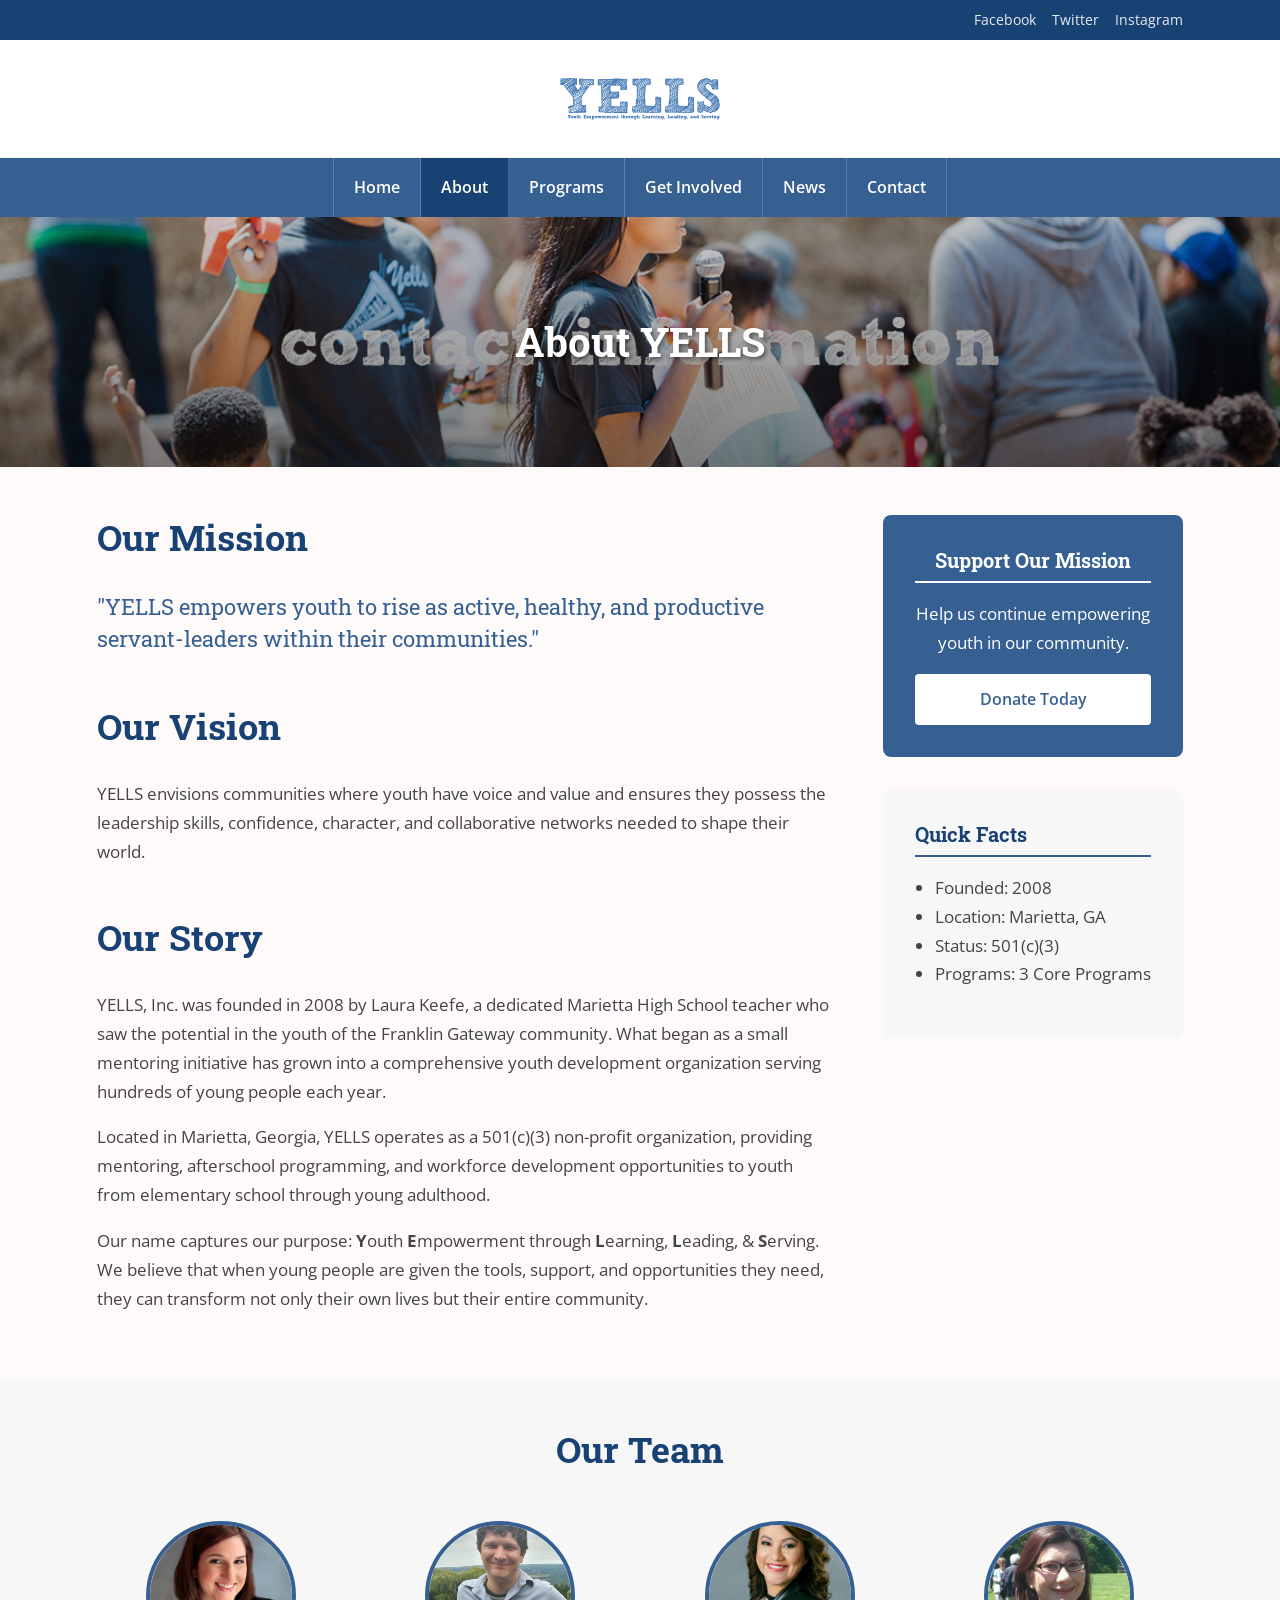
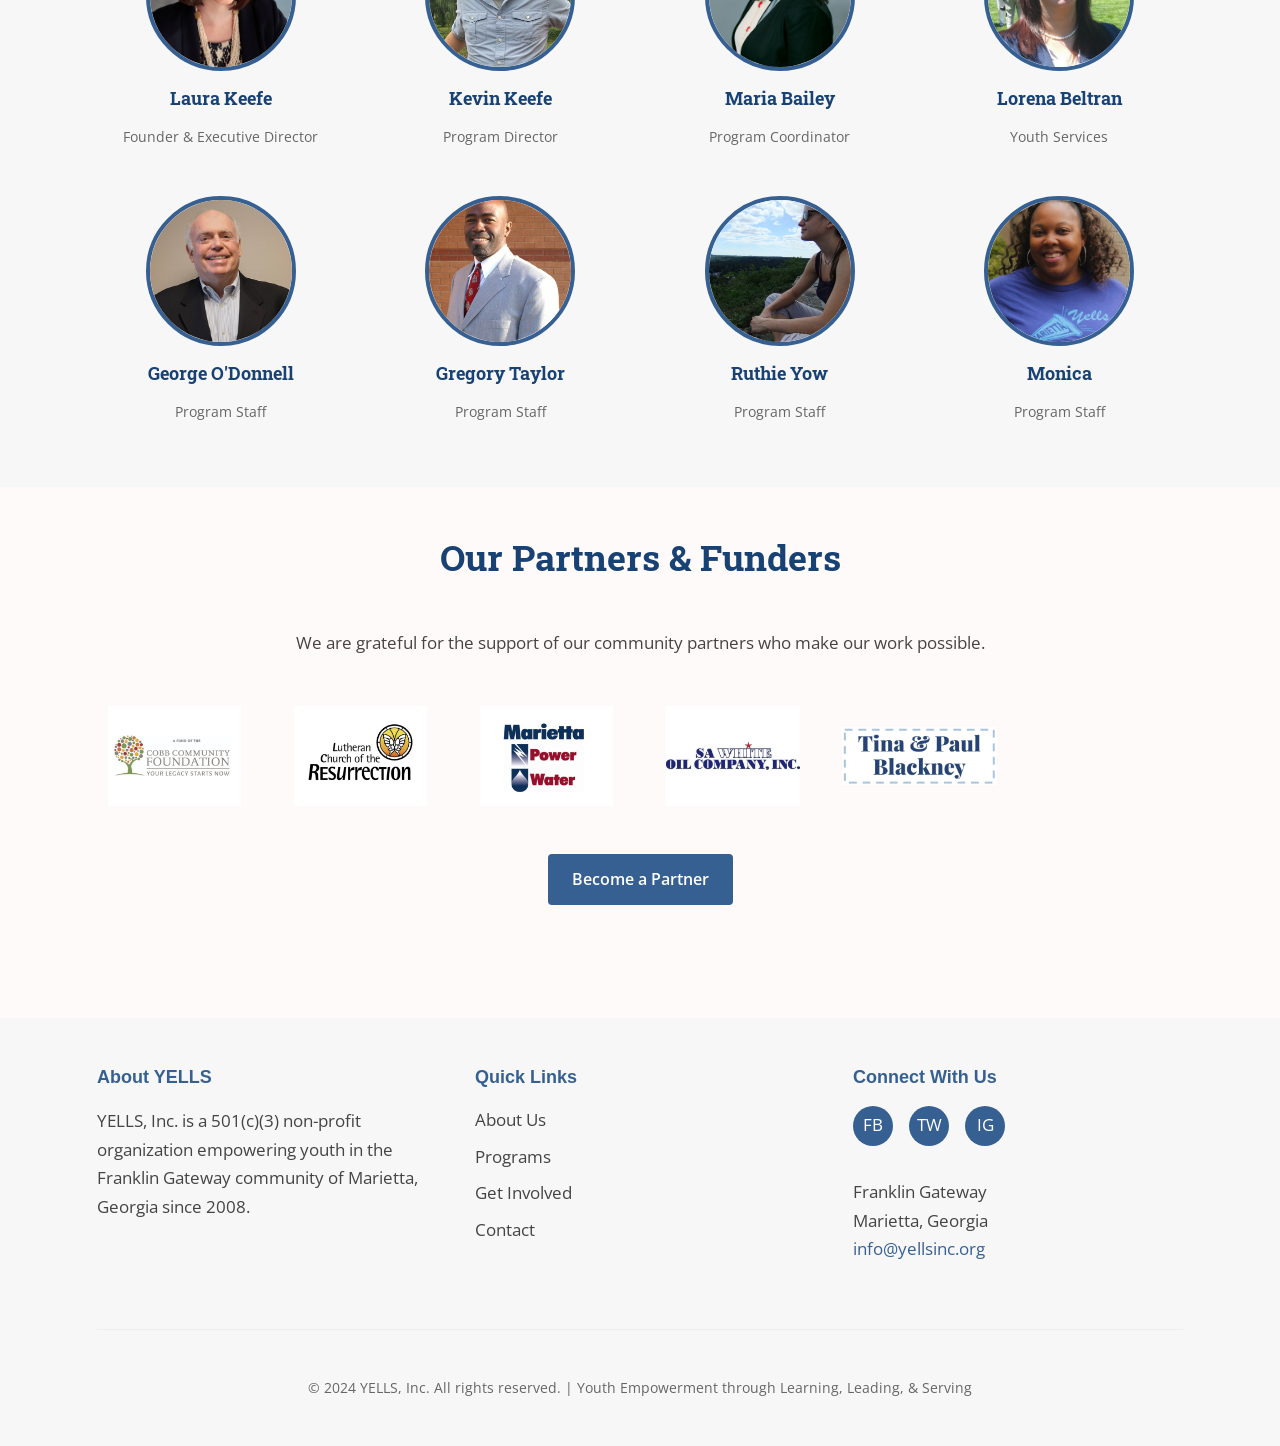
==== about.html @ d7faf768 "YELLS Inc. static site demo" ====
<!DOCTYPE html>
<html lang="en">
<head>
    <meta charset="UTF-8">
    <meta name="viewport" content="width=device-width, initial-scale=1.0">
    <meta name="description" content="Learn about YELLS, Inc. - a 501(c)(3) non-profit empowering youth in Marietta, Georgia since 2008. Meet our team, board, and partners.">
    <title>About Us - YELLS, Inc.</title>
    <link rel="preconnect" href="https://fonts.googleapis.com">
    <link rel="preconnect" href="https://fonts.gstatic.com" crossorigin>
    <link href="https://fonts.googleapis.com/css2?family=Open+Sans:wght@400;600;700&family=Roboto+Slab:wght@400;600;700&display=swap" rel="stylesheet">
    <link rel="stylesheet" href="css/style.css">
</head>
<body>
    <!-- Header -->
    <header class="header" role="banner">
        <div class="header__top">
            <div class="container">
                <div class="header__social">
                    <a href="https://facebook.com/yellsinc" aria-label="Facebook">Facebook</a>
                    <a href="https://twitter.com/yellsinc" aria-label="Twitter">Twitter</a>
                    <a href="https://instagram.com/yellsinc" aria-label="Instagram">Instagram</a>
                </div>
            </div>
        </div>
        <div class="header__main">
            <div class="container">
                <a href="index.html">
                    <img src="images/YELLSLogoBrighter.png" alt="YELLS - Youth Empowerment through Learning, Leading, and Serving" class="header__logo">
                </a>
            </div>
        </div>
    </header>

    <!-- Navigation -->
    <nav class="nav" aria-label="Main navigation">
        <div class="nav__container">
            <button class="nav__toggle" aria-label="Toggle navigation" aria-expanded="false">
                &#9776;
            </button>
            <ul class="nav__menu">
                <li class="nav__item"><a href="index.html" class="nav__link">Home</a></li>
                <li class="nav__item"><a href="about.html" class="nav__link nav__link--active">About</a></li>
                <li class="nav__item"><a href="programs.html" class="nav__link">Programs</a></li>
                <li class="nav__item"><a href="get-involved.html" class="nav__link">Get Involved</a></li>
                <li class="nav__item"><a href="news.html" class="nav__link">News</a></li>
                <li class="nav__item"><a href="contact.html" class="nav__link">Contact</a></li>
            </ul>
        </div>
    </nav>

    <main role="main">
        <!-- Page Banner -->
        <section class="page-banner">
            <img src="images/contactbanner.png" alt="YELLS community gathering" class="page-banner__image">
            <div class="page-banner__overlay">
                <h1 class="page-banner__title">About YELLS</h1>
            </div>
        </section>

        <!-- Mission & Vision -->
        <section class="section">
            <div class="container">
                <div class="two-column">
                    <div class="two-column__main">
                        <h2>Our Mission</h2>
                        <p class="mission__text" style="font-size: 1.35rem; text-align: left;">
                            "YELLS empowers youth to rise as active, healthy, and productive servant-leaders within their communities."
                        </p>

                        <h2 class="mt-3">Our Vision</h2>
                        <p>YELLS envisions communities where youth have voice and value and ensures they possess the leadership skills, confidence, character, and collaborative networks needed to shape their world.</p>

                        <h2 class="mt-3">Our Story</h2>
                        <p>YELLS, Inc. was founded in 2008 by Laura Keefe, a dedicated Marietta High School teacher who saw the potential in the youth of the Franklin Gateway community. What began as a small mentoring initiative has grown into a comprehensive youth development organization serving hundreds of young people each year.</p>
                        <p>Located in Marietta, Georgia, YELLS operates as a 501(c)(3) non-profit organization, providing mentoring, afterschool programming, and workforce development opportunities to youth from elementary school through young adulthood.</p>
                        <p>Our name captures our purpose: <strong>Y</strong>outh <strong>E</strong>mpowerment through <strong>L</strong>earning, <strong>L</strong>eading, & <strong>S</strong>erving. We believe that when young people are given the tools, support, and opportunities they need, they can transform not only their own lives but their entire community.</p>
                    </div>
                    <div class="two-column__sidebar">
                        <div class="sidebar-widget donate-widget">
                            <h3 class="sidebar-widget__title donate-widget__title">Support Our Mission</h3>
                            <p class="donate-widget__text">Help us continue empowering youth in our community.</p>
                            <a href="get-involved.html#donate" class="btn">Donate Today</a>
                        </div>
                        <div class="sidebar-widget">
                            <h3 class="sidebar-widget__title">Quick Facts</h3>
                            <ul style="padding-left: 1.25rem;">
                                <li>Founded: 2008</li>
                                <li>Location: Marietta, GA</li>
                                <li>Status: 501(c)(3)</li>
                                <li>Programs: 3 Core Programs</li>
                            </ul>
                        </div>
                    </div>
                </div>
            </div>
        </section>

        <!-- Our Team -->
        <section class="section section--gray" id="team">
            <div class="container">
                <h2 class="text-center mb-3">Our Team</h2>
                <div class="staff-grid">
                    <div class="staff-card">
                        <img src="images/Keefe_Laura.jpg" alt="Laura Keefe" class="staff-card__image">
                        <h3 class="staff-card__name">Laura Keefe</h3>
                        <p class="staff-card__title">Founder & Executive Director</p>
                    </div>
                    <div class="staff-card">
                        <img src="images/Keefe_Kevin.jpg" alt="Kevin Keefe" class="staff-card__image">
                        <h3 class="staff-card__name">Kevin Keefe</h3>
                        <p class="staff-card__title">Program Director</p>
                    </div>
                    <div class="staff-card">
                        <img src="images/Bailey_Maria.jpg" alt="Maria Bailey" class="staff-card__image">
                        <h3 class="staff-card__name">Maria Bailey</h3>
                        <p class="staff-card__title">Program Coordinator</p>
                    </div>
                    <div class="staff-card">
                        <img src="images/Beltran_Lorena.jpg" alt="Lorena Beltran" class="staff-card__image">
                        <h3 class="staff-card__name">Lorena Beltran</h3>
                        <p class="staff-card__title">Youth Services</p>
                    </div>
                    <div class="staff-card">
                        <img src="images/ODonnell_George.jpg" alt="George O'Donnell" class="staff-card__image">
                        <h3 class="staff-card__name">George O'Donnell</h3>
                        <p class="staff-card__title">Program Staff</p>
                    </div>
                    <div class="staff-card">
                        <img src="images/Taylor_Gregory_Cropped.jpg" alt="Gregory Taylor" class="staff-card__image">
                        <h3 class="staff-card__name">Gregory Taylor</h3>
                        <p class="staff-card__title">Program Staff</p>
                    </div>
                    <div class="staff-card">
                        <img src="images/Yow_Ruthie.jpg" alt="Ruthie Yow" class="staff-card__image">
                        <h3 class="staff-card__name">Ruthie Yow</h3>
                        <p class="staff-card__title">Program Staff</p>
                    </div>
                    <div class="staff-card">
                        <img src="images/monica-1.png" alt="Monica" class="staff-card__image">
                        <h3 class="staff-card__name">Monica</h3>
                        <p class="staff-card__title">Program Staff</p>
                    </div>
                </div>
            </div>
        </section>

        <!-- Partners -->
        <section class="section" id="partners">
            <div class="container">
                <h2 class="text-center mb-3">Our Partners & Funders</h2>
                <p class="text-center mb-3">We are grateful for the support of our community partners who make our work possible.</p>
                <div class="partners-grid">
                    <img src="images/CCF-Square.jpg" alt="Community Foundation Partner" class="partner-logo">
                    <img src="images/LCR_Logo_Square.jpg" alt="LCR Partner" class="partner-logo">
                    <img src="images/Marietta-Power-and-Water-Square.jpg" alt="Marietta Power and Water" class="partner-logo">
                    <img src="images/SA_White_Oil_Logo_Centered.jpg" alt="SA White Oil" class="partner-logo">
                    <img src="images/blackney_tina_paul.jpg" alt="Blackney Family Foundation" class="partner-logo">
                </div>
                <p class="text-center mt-3">
                    <a href="get-involved.html#donate" class="btn btn--primary">Become a Partner</a>
                </p>
            </div>
        </section>
    </main>

    <!-- Footer -->
    <footer class="footer" role="contentinfo">
        <div class="container">
            <div class="footer__grid">
                <div>
                    <h4 class="footer__title">About YELLS</h4>
                    <p>YELLS, Inc. is a 501(c)(3) non-profit organization empowering youth in the Franklin Gateway community of Marietta, Georgia since 2008.</p>
                </div>
                <div>
                    <h4 class="footer__title">Quick Links</h4>
                    <ul class="footer__links">
                        <li><a href="about.html">About Us</a></li>
                        <li><a href="programs.html">Programs</a></li>
                        <li><a href="get-involved.html">Get Involved</a></li>
                        <li><a href="contact.html">Contact</a></li>
                    </ul>
                </div>
                <div>
                    <h4 class="footer__title">Connect With Us</h4>
                    <div class="footer__social">
                        <a href="https://facebook.com/yellsinc" aria-label="Facebook">FB</a>
                        <a href="https://twitter.com/yellsinc" aria-label="Twitter">TW</a>
                        <a href="https://instagram.com/yellsinc" aria-label="Instagram">IG</a>
                    </div>
                    <p class="mt-2">
                        Franklin Gateway<br>
                        Marietta, Georgia<br>
                        <a href="mailto:info@yellsinc.org">info@yellsinc.org</a>
                    </p>
                </div>
            </div>
            <div class="footer__bottom">
                <p>&copy; 2024 YELLS, Inc. All rights reserved. | Youth Empowerment through Learning, Leading, & Serving</p>
            </div>
        </div>
    </footer>

    <script src="js/main.js"></script>
</body>
</html>
---- css/style.css ----
/* YELLS, Inc. - Website Stylesheet */
/* Youth Empowerment through Learning, Leading, & Serving */

/* ============================================
   CSS Variables / Design Tokens
   ============================================ */
:root {
  /* Colors */
  --yells-primary: #376092;
  --yells-primary-light: #6fa4e1;
  --yells-primary-dark: #194274;
  --yells-primary-mid: #4f78aa;
  --yells-background: #FFFaFa;
  --yells-text: #444444;
  --yells-text-light: #666666;
  --yells-gray-light: #F7F7F7;
  --yells-gray: #eeeeee;
  --yells-overlay: rgba(37, 60, 92, 0.7);
  --yells-quote: #457AB5;

  /* Typography */
  --font-body: "Open Sans", system-ui, -apple-system, sans-serif;
  --font-heading: "Roboto Slab", Georgia, serif;
  --font-display: "Gill Sans", Calibri, "Trebuchet MS", sans-serif;

  /* Spacing */
  --max-width: 1150px;
  --spacing-xs: 0.5rem;
  --spacing-sm: 1rem;
  --spacing-md: 2rem;
  --spacing-lg: 3rem;
  --spacing-xl: 4rem;

  /* Transitions */
  --transition: 0.3s ease;
}

/* ============================================
   Reset & Base Styles
   ============================================ */
*, *::before, *::after {
  box-sizing: border-box;
}

html {
  scroll-behavior: smooth;
}

body {
  margin: 0;
  font-family: var(--font-body);
  font-size: 17px;
  line-height: 1.7;
  color: var(--yells-text);
  background-color: var(--yells-background);
}

img {
  max-width: 100%;
  height: auto;
  display: block;
}

a {
  color: var(--yells-primary);
  text-decoration: none;
  transition: color var(--transition);
}

a:hover {
  color: var(--yells-primary-light);
}

h1, h2, h3, h4, h5, h6 {
  font-family: var(--font-heading);
  color: var(--yells-primary-dark);
  line-height: 1.3;
  margin-top: 0;
}

h1 { font-size: 2.526em; }
h2 { font-size: 2.105em; }
h3 { font-size: 1.579em; }
h4 { font-size: 1.316em; }
h5 { font-size: 1.053em; }
h6 { font-size: 0.906em; }

/* ============================================
   Layout
   ============================================ */
.container {
  max-width: var(--max-width);
  margin: 0 auto;
  padding: 0 var(--spacing-md);
}

.section {
  padding: var(--spacing-lg) 0;
}

.section--gray {
  background-color: var(--yells-gray-light);
}

/* ============================================
   Header
   ============================================ */
.header {
  background-color: white;
  border-bottom: 1px solid var(--yells-gray);
}

.header__top {
  background-color: var(--yells-primary-dark);
  padding: var(--spacing-xs) 0;
}

.header__social {
  display: flex;
  justify-content: flex-end;
  gap: var(--spacing-sm);
}

.header__social a {
  color: white;
  font-size: 0.9rem;
  opacity: 0.9;
}

.header__social a:hover {
  opacity: 1;
  color: var(--yells-primary-light);
}

.header__main {
  padding: var(--spacing-md) 0;
  text-align: center;
}

.header__logo {
  max-width: 300px;
  margin: 0 auto;
}

/* ============================================
   Navigation
   ============================================ */
.nav {
  background-color: var(--yells-primary);
  position: sticky;
  top: 0;
  z-index: 1000;
}

.nav__container {
  max-width: var(--max-width);
  margin: 0 auto;
  padding: 0 var(--spacing-md);
}

.nav__toggle {
  display: none;
  background: none;
  border: none;
  color: white;
  font-size: 1.5rem;
  padding: var(--spacing-sm);
  cursor: pointer;
}

.nav__menu {
  display: flex;
  justify-content: center;
  list-style: none;
  margin: 0;
  padding: 0;
}

.nav__item {
  position: relative;
}

.nav__link {
  display: block;
  color: white;
  padding: var(--spacing-sm) 1.25rem;
  font-size: 1rem;
  font-weight: 600;
  transition: background-color var(--transition);
  border-right: 1px solid rgba(255, 255, 255, 0.2);
}

.nav__item:first-child .nav__link {
  border-left: 1px solid rgba(255, 255, 255, 0.2);
}

.nav__link:hover,
.nav__link--active {
  background-color: var(--yells-primary-dark);
  color: white;
}

/* ============================================
   Hero Section
   ============================================ */
.hero {
  position: relative;
  background-color: var(--yells-primary-dark);
  overflow: hidden;
}

.hero__image {
  width: 100%;
  height: 400px;
  object-fit: cover;
  border: 10px solid white;
}

.hero__content {
  position: absolute;
  bottom: 30px;
  right: 30px;
  background-color: var(--yells-overlay);
  padding: var(--spacing-md);
  max-width: 500px;
  border-radius: 4px;
}

.hero__title {
  color: white;
  font-size: 2rem;
  margin-bottom: var(--spacing-xs);
}

.hero__text {
  color: white;
  margin: 0;
  font-size: 1.1rem;
}

/* Page Banner */
.page-banner {
  position: relative;
  height: 250px;
  overflow: hidden;
}

.page-banner__image {
  width: 100%;
  height: 100%;
  object-fit: cover;
}

.page-banner__overlay {
  position: absolute;
  top: 0;
  left: 0;
  right: 0;
  bottom: 0;
  background: linear-gradient(to bottom, rgba(0,0,0,0.2), rgba(0,0,0,0.5));
  display: flex;
  align-items: center;
  justify-content: center;
}

.page-banner__title {
  color: white;
  font-size: 2.5rem;
  text-shadow: 2px 2px 4px rgba(0,0,0,0.5);
  margin: 0;
}

/* ============================================
   Mission Section
   ============================================ */
.mission {
  text-align: center;
  padding: var(--spacing-xl) var(--spacing-md);
  background-color: white;
}

.mission__text {
  font-family: var(--font-heading);
  font-size: 1.75rem;
  color: var(--yells-primary);
  max-width: 900px;
  margin: 0 auto;
  line-height: 1.5;
}

/* ============================================
   Program Cards
   ============================================ */
.programs-grid {
  display: grid;
  grid-template-columns: repeat(3, 1fr);
  gap: var(--spacing-md);
  padding: var(--spacing-lg) 0;
}

.program-card {
  position: relative;
  overflow: hidden;
  border-radius: 8px;
  aspect-ratio: 4/3;
  cursor: pointer;
}

.program-card__image {
  width: 100%;
  height: 100%;
  object-fit: cover;
  transition: transform var(--transition);
}

.program-card__overlay {
  position: absolute;
  top: 0;
  left: 0;
  right: 0;
  bottom: 0;
  background: var(--yells-overlay);
  display: flex;
  flex-direction: column;
  justify-content: center;
  align-items: center;
  padding: var(--spacing-md);
  opacity: 0;
  transition: opacity var(--transition);
}

.program-card:hover .program-card__overlay {
  opacity: 1;
}

.program-card:hover .program-card__image {
  transform: scale(1.05);
}

.program-card__title {
  position: absolute;
  bottom: 0;
  left: 0;
  right: 0;
  padding: var(--spacing-sm) var(--spacing-md);
  background: linear-gradient(transparent, rgba(0,0,0,0.8));
  color: white;
  font-family: var(--font-heading);
  font-size: 1.25rem;
  margin: 0;
}

.program-card__description {
  color: white;
  text-align: center;
  margin-bottom: var(--spacing-sm);
}

.program-card__link {
  color: white;
  border: 2px solid white;
  padding: var(--spacing-xs) var(--spacing-md);
  border-radius: 4px;
  font-weight: 600;
  transition: all var(--transition);
}

.program-card__link:hover {
  background-color: white;
  color: var(--yells-primary);
}

/* ============================================
   CTA Cards (Volunteer, Donate, Work)
   ============================================ */
.cta-grid {
  display: grid;
  grid-template-columns: repeat(3, 1fr);
  gap: var(--spacing-md);
  padding: var(--spacing-lg) 0;
}

.cta-card {
  position: relative;
  overflow: hidden;
  border-radius: 8px;
  aspect-ratio: 4/3;
  display: flex;
  align-items: center;
  justify-content: center;
}

.cta-card__image {
  position: absolute;
  width: 100%;
  height: 100%;
  object-fit: cover;
  z-index: 1;
}

.cta-card__overlay {
  position: absolute;
  top: 0;
  left: 0;
  right: 0;
  bottom: 0;
  background: var(--yells-overlay);
  z-index: 2;
  transition: background var(--transition);
}

.cta-card:hover .cta-card__overlay {
  background: rgba(37, 60, 92, 0.85);
}

.cta-card__content {
  position: relative;
  z-index: 3;
  text-align: center;
  padding: var(--spacing-md);
}

.cta-card__title {
  color: white;
  font-size: 1.5rem;
  margin-bottom: var(--spacing-sm);
}

.cta-card__link {
  display: inline-block;
  background-color: white;
  color: var(--yells-primary);
  padding: var(--spacing-xs) var(--spacing-md);
  border-radius: 4px;
  font-weight: 600;
  transition: all var(--transition);
}

.cta-card__link:hover {
  background-color: var(--yells-primary-light);
  color: white;
}

/* ============================================
   Buttons
   ============================================ */
.btn {
  display: inline-block;
  padding: 0.75rem 1.5rem;
  font-size: 1rem;
  font-weight: 600;
  text-align: center;
  border-radius: 4px;
  transition: all var(--transition);
  cursor: pointer;
  border: none;
}

.btn--primary {
  background-color: var(--yells-primary);
  color: white;
}

.btn--primary:hover {
  background-color: var(--yells-primary-dark);
  color: white;
}

.btn--secondary {
  background-color: transparent;
  color: var(--yells-primary);
  border: 2px solid var(--yells-primary);
}

.btn--secondary:hover {
  background-color: var(--yells-primary);
  color: white;
}

.btn--large {
  padding: 1rem 2rem;
  font-size: 1.125rem;
}

/* ============================================
   Content Sections
   ============================================ */
.content {
  padding: var(--spacing-lg) 0;
}

.content__title {
  margin-bottom: var(--spacing-md);
}

.content p {
  margin-bottom: var(--spacing-sm);
}

/* Two Column Layout */
.two-column {
  display: grid;
  grid-template-columns: 1fr 300px;
  gap: var(--spacing-lg);
}

.two-column__main {
  min-width: 0;
}

.two-column__sidebar {
  min-width: 0;
}

/* ============================================
   Sidebar
   ============================================ */
.sidebar-widget {
  background-color: var(--yells-gray-light);
  padding: var(--spacing-md);
  border-radius: 8px;
  margin-bottom: var(--spacing-md);
}

.sidebar-widget__title {
  font-size: 1.25rem;
  margin-bottom: var(--spacing-sm);
  padding-bottom: var(--spacing-xs);
  border-bottom: 2px solid var(--yells-primary);
}

.donate-widget {
  background-color: var(--yells-primary);
  color: white;
  text-align: center;
}

.donate-widget__title {
  color: white;
  border-bottom-color: white;
}

.donate-widget__text {
  margin-bottom: var(--spacing-sm);
}

.donate-widget .btn {
  background-color: white;
  color: var(--yells-primary);
  width: 100%;
}

.donate-widget .btn:hover {
  background-color: var(--yells-primary-light);
  color: white;
}

/* Testimonials */
.testimonial {
  font-style: italic;
  position: relative;
  padding-left: var(--spacing-md);
}

.testimonial::before {
  content: '"';
  font-size: 3rem;
  color: var(--yells-quote);
  position: absolute;
  left: 0;
  top: -10px;
  font-family: Georgia, serif;
}

.testimonial__text {
  margin-bottom: var(--spacing-xs);
  color: var(--yells-text-light);
}

.testimonial__author {
  font-style: normal;
  font-weight: 600;
  color: var(--yells-primary);
}

/* ============================================
   Staff Grid
   ============================================ */
.staff-grid {
  display: grid;
  grid-template-columns: repeat(auto-fill, minmax(200px, 1fr));
  gap: var(--spacing-md);
}

.staff-card {
  text-align: center;
}

.staff-card__image {
  width: 150px;
  height: 150px;
  border-radius: 50%;
  object-fit: cover;
  margin: 0 auto var(--spacing-sm);
  border: 4px solid var(--yells-primary);
}

.staff-card__name {
  font-size: 1.125rem;
  margin-bottom: var(--spacing-xs);
}

.staff-card__title {
  color: var(--yells-text-light);
  font-size: 0.9rem;
}

/* ============================================
   Partners Grid
   ============================================ */
.partners-grid {
  display: grid;
  grid-template-columns: repeat(auto-fill, minmax(150px, 1fr));
  gap: var(--spacing-md);
  align-items: center;
}

.partner-logo {
  max-height: 100px;
  width: auto;
  margin: 0 auto;
  filter: grayscale(30%);
  transition: filter var(--transition);
}

.partner-logo:hover {
  filter: grayscale(0%);
}

/* ============================================
   Program Detail
   ============================================ */
.program-detail {
  padding: var(--spacing-lg) 0;
}

.program-detail__image {
  width: 100%;
  border-radius: 8px;
  margin-bottom: var(--spacing-md);
}

.program-detail__collage {
  display: grid;
  grid-template-columns: repeat(2, 1fr);
  gap: var(--spacing-sm);
  margin: var(--spacing-md) 0;
}

.program-detail__collage img {
  border-radius: 4px;
}

/* ============================================
   Contact Form
   ============================================ */
.contact-form {
  max-width: 600px;
}

.form-group {
  margin-bottom: var(--spacing-md);
}

.form-group label {
  display: block;
  margin-bottom: var(--spacing-xs);
  font-weight: 600;
}

.form-group input,
.form-group textarea,
.form-group select {
  width: 100%;
  padding: 0.75rem;
  border: 1px solid var(--yells-gray);
  border-radius: 4px;
  font-family: inherit;
  font-size: 1rem;
  transition: border-color var(--transition);
}

.form-group input:focus,
.form-group textarea:focus,
.form-group select:focus {
  outline: none;
  border-color: var(--yells-primary);
}

.form-group textarea {
  min-height: 150px;
  resize: vertical;
}

/* Contact Info */
.contact-info {
  background-color: var(--yells-gray-light);
  padding: var(--spacing-md);
  border-radius: 8px;
}

.contact-info__item {
  display: flex;
  align-items: flex-start;
  margin-bottom: var(--spacing-sm);
}

.contact-info__icon {
  width: 24px;
  margin-right: var(--spacing-sm);
  color: var(--yells-primary);
}

/* ============================================
   News/Blog Cards
   ============================================ */
.news-grid {
  display: grid;
  grid-template-columns: repeat(auto-fill, minmax(300px, 1fr));
  gap: var(--spacing-md);
}

.news-card {
  background-color: white;
  border-radius: 8px;
  overflow: hidden;
  box-shadow: 0 2px 8px rgba(0,0,0,0.1);
  transition: transform var(--transition), box-shadow var(--transition);
}

.news-card:hover {
  transform: translateY(-4px);
  box-shadow: 0 4px 16px rgba(0,0,0,0.15);
}

.news-card__image {
  width: 100%;
  height: 200px;
  object-fit: cover;
}

.news-card__content {
  padding: var(--spacing-md);
}

.news-card__date {
  color: var(--yells-text-light);
  font-size: 0.875rem;
  margin-bottom: var(--spacing-xs);
}

.news-card__title {
  font-size: 1.25rem;
  margin-bottom: var(--spacing-xs);
}

.news-card__excerpt {
  color: var(--yells-text-light);
  margin-bottom: var(--spacing-sm);
}

/* ============================================
   Footer
   ============================================ */
.footer {
  background-color: var(--yells-gray-light);
  padding: var(--spacing-lg) 0 var(--spacing-md);
  margin-top: var(--spacing-lg);
}

.footer__grid {
  display: grid;
  grid-template-columns: repeat(3, 1fr);
  gap: var(--spacing-lg);
  margin-bottom: var(--spacing-lg);
}

.footer__title {
  font-family: var(--font-display);
  font-size: 1.125rem;
  margin-bottom: var(--spacing-sm);
  color: var(--yells-primary);
}

.footer__links {
  list-style: none;
  padding: 0;
  margin: 0;
}

.footer__links li {
  margin-bottom: var(--spacing-xs);
}

.footer__links a {
  color: var(--yells-text);
}

.footer__links a:hover {
  color: var(--yells-primary);
}

.footer__social {
  display: flex;
  gap: var(--spacing-sm);
}

.footer__social a {
  display: inline-flex;
  align-items: center;
  justify-content: center;
  width: 40px;
  height: 40px;
  background-color: var(--yells-primary);
  color: white;
  border-radius: 50%;
  transition: background-color var(--transition);
}

.footer__social a:hover {
  background-color: var(--yells-primary-dark);
  color: white;
}

.footer__bottom {
  text-align: center;
  padding-top: var(--spacing-md);
  border-top: 1px solid var(--yells-gray);
  color: var(--yells-text-light);
  font-size: 0.875rem;
}

/* ============================================
   Utility Classes
   ============================================ */
.text-center { text-align: center; }
.text-primary { color: var(--yells-primary); }
.mb-0 { margin-bottom: 0; }
.mb-1 { margin-bottom: var(--spacing-sm); }
.mb-2 { margin-bottom: var(--spacing-md); }
.mb-3 { margin-bottom: var(--spacing-lg); }
.mt-2 { margin-top: var(--spacing-md); }
.mt-3 { margin-top: var(--spacing-lg); }

/* ============================================
   Responsive Design
   ============================================ */
@media (max-width: 1024px) {
  .programs-grid,
  .cta-grid {
    grid-template-columns: repeat(2, 1fr);
  }

  .footer__grid {
    grid-template-columns: repeat(2, 1fr);
  }
}

@media (max-width: 768px) {
  .two-column {
    grid-template-columns: 1fr;
  }

  .two-column__sidebar {
    order: -1;
  }

  .nav__toggle {
    display: block;
  }

  .nav__menu {
    display: none;
    flex-direction: column;
    position: absolute;
    top: 100%;
    left: 0;
    right: 0;
    background-color: var(--yells-primary);
  }

  .nav__menu--open {
    display: flex;
  }

  .nav__link {
    border-right: none;
    border-bottom: 1px solid rgba(255, 255, 255, 0.2);
  }

  .nav__item:first-child .nav__link {
    border-left: none;
  }

  .hero__content {
    position: relative;
    bottom: auto;
    right: auto;
    max-width: none;
    border-radius: 0;
  }

  .hero__image {
    height: 250px;
  }

  .page-banner {
    height: 180px;
  }

  .page-banner__title {
    font-size: 1.75rem;
  }

  .mission__text {
    font-size: 1.35rem;
  }

  .footer__grid {
    grid-template-columns: 1fr;
  }
}

@media (max-width: 600px) {
  body {
    font-size: 16px;
  }

  h1 { font-size: 2rem; }
  h2 { font-size: 1.75rem; }
  h3 { font-size: 1.35rem; }

  .container {
    padding: 0 var(--spacing-sm);
  }

  .programs-grid,
  .cta-grid {
    grid-template-columns: 1fr;
  }

  .staff-grid {
    grid-template-columns: repeat(2, 1fr);
  }

  .header__logo {
    max-width: 200px;
  }
}
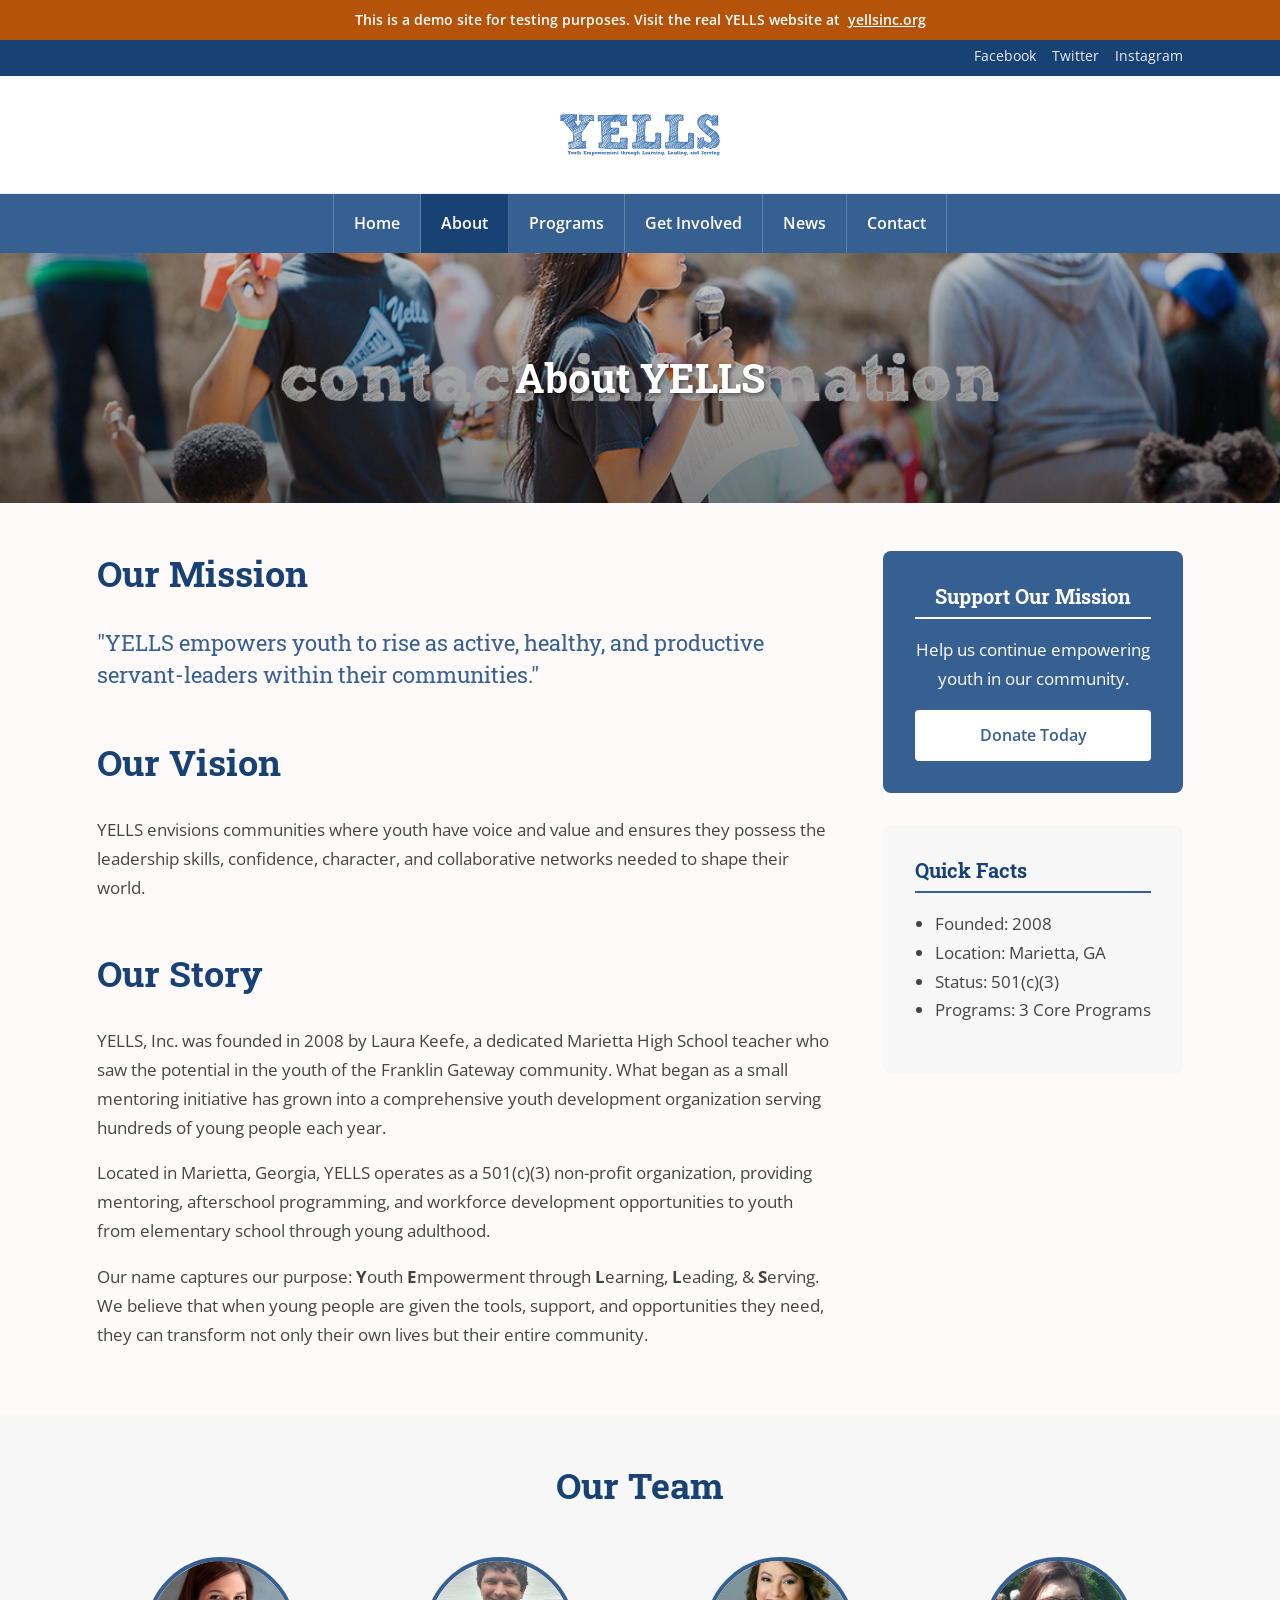
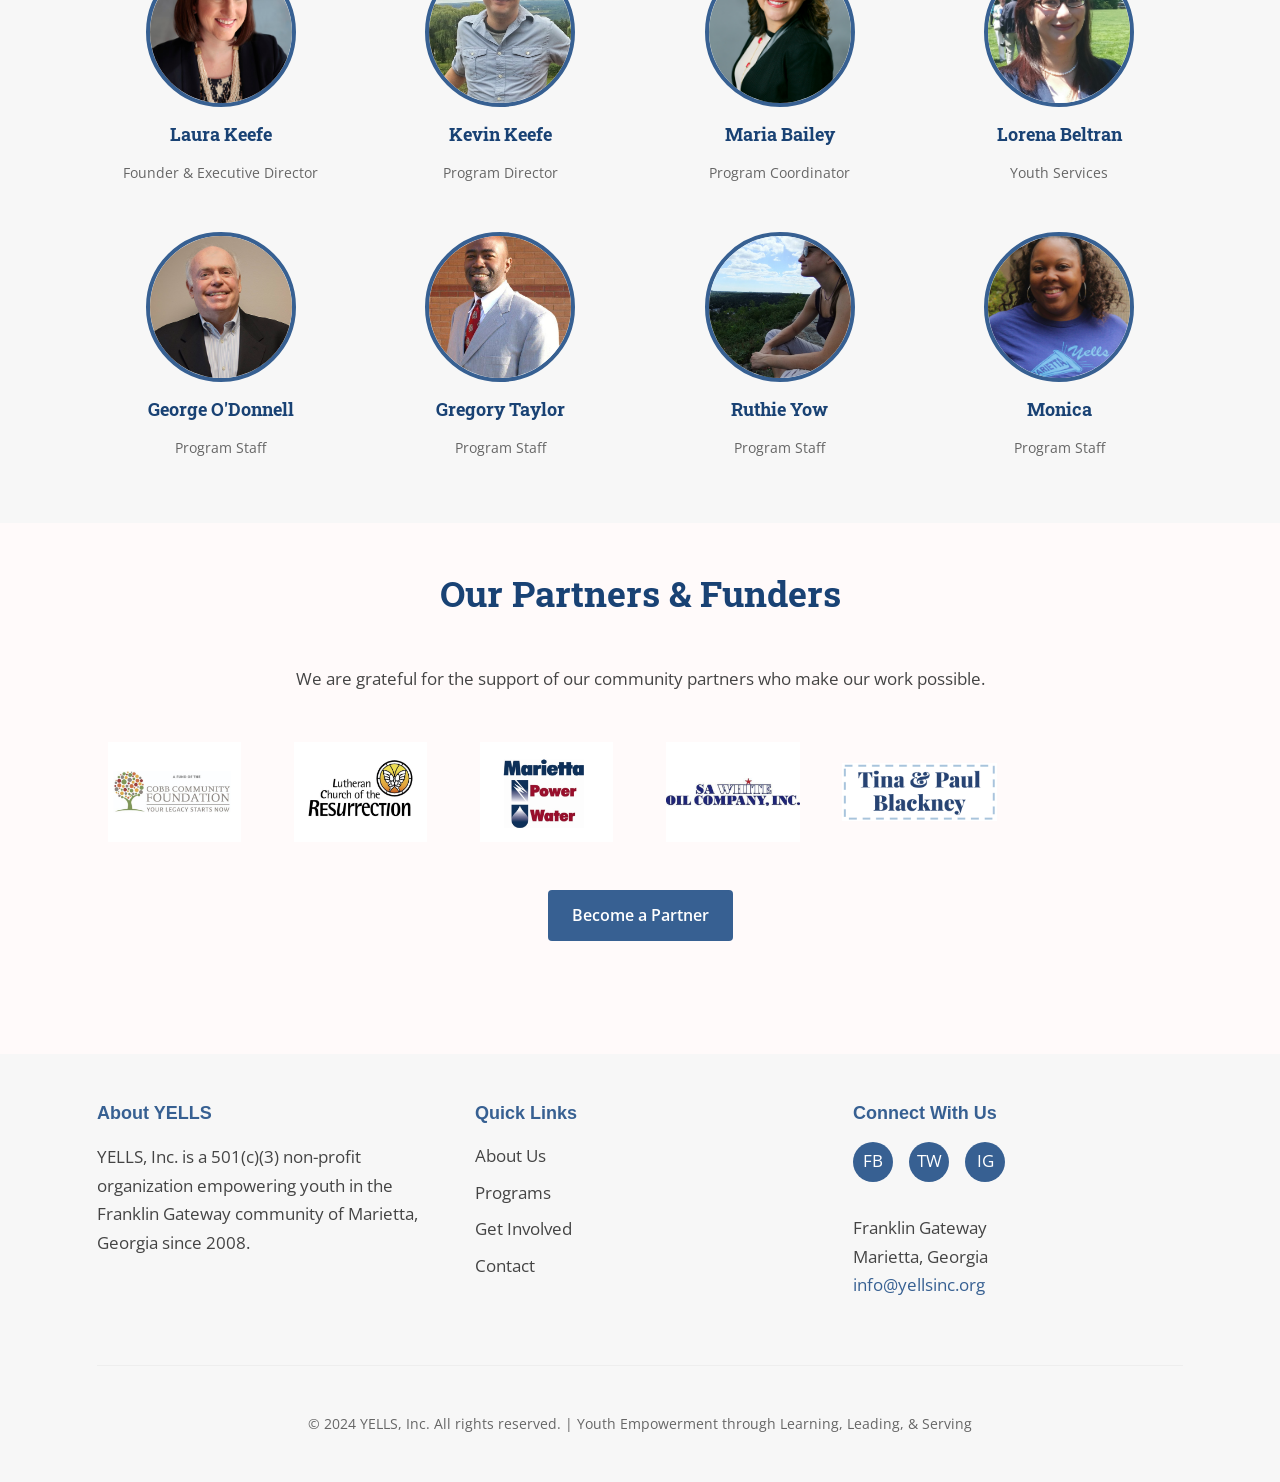
==== commit c6035c7f: "Add demo site banner to all pages Adds a fixed amber banner at the top of every page indicating this" ====
--- a/about.html
+++ b/about.html
@@ -10,7 +10,12 @@
     <link href="https://fonts.googleapis.com/css2?family=Open+Sans:wght@400;600;700&family=Roboto+Slab:wght@400;600;700&display=swap" rel="stylesheet">
     <link rel="stylesheet" href="css/style.css">
 </head>
-<body>
+<body class="has-demo-banner">
+    <div class="demo-banner" role="banner" aria-label="Demo site notice">
+        This is a demo site for testing purposes. Visit the real YELLS website at
+        <a href="https://yellsinc.org" class="demo-banner__link" target="_blank" rel="noopener">yellsinc.org</a>
+    </div>
+
     <!-- Header -->
     <header class="header" role="banner">
         <div class="header__top">
--- a/css/style.css
+++ b/css/style.css
@@ -957,3 +957,39 @@
     max-width: 200px;
   }
 }
+
+/* ============================================
+   Demo Site Banner
+   ============================================ */
+.demo-banner {
+  position: fixed;
+  top: 0;
+  left: 0;
+  right: 0;
+  z-index: 9999;
+  background-color: #b45309;
+  color: white;
+  text-align: center;
+  padding: 0.5rem 1rem;
+  font-size: 0.875rem;
+  font-weight: 600;
+  font-family: var(--font-body);
+}
+
+.demo-banner__link {
+  color: white;
+  text-decoration: underline;
+  margin-left: 0.25rem;
+}
+
+.demo-banner__link:hover {
+  color: #fef3c7;
+}
+
+body.has-demo-banner {
+  padding-top: 36px;
+}
+
+body.has-demo-banner .nav {
+  top: 36px;
+}
